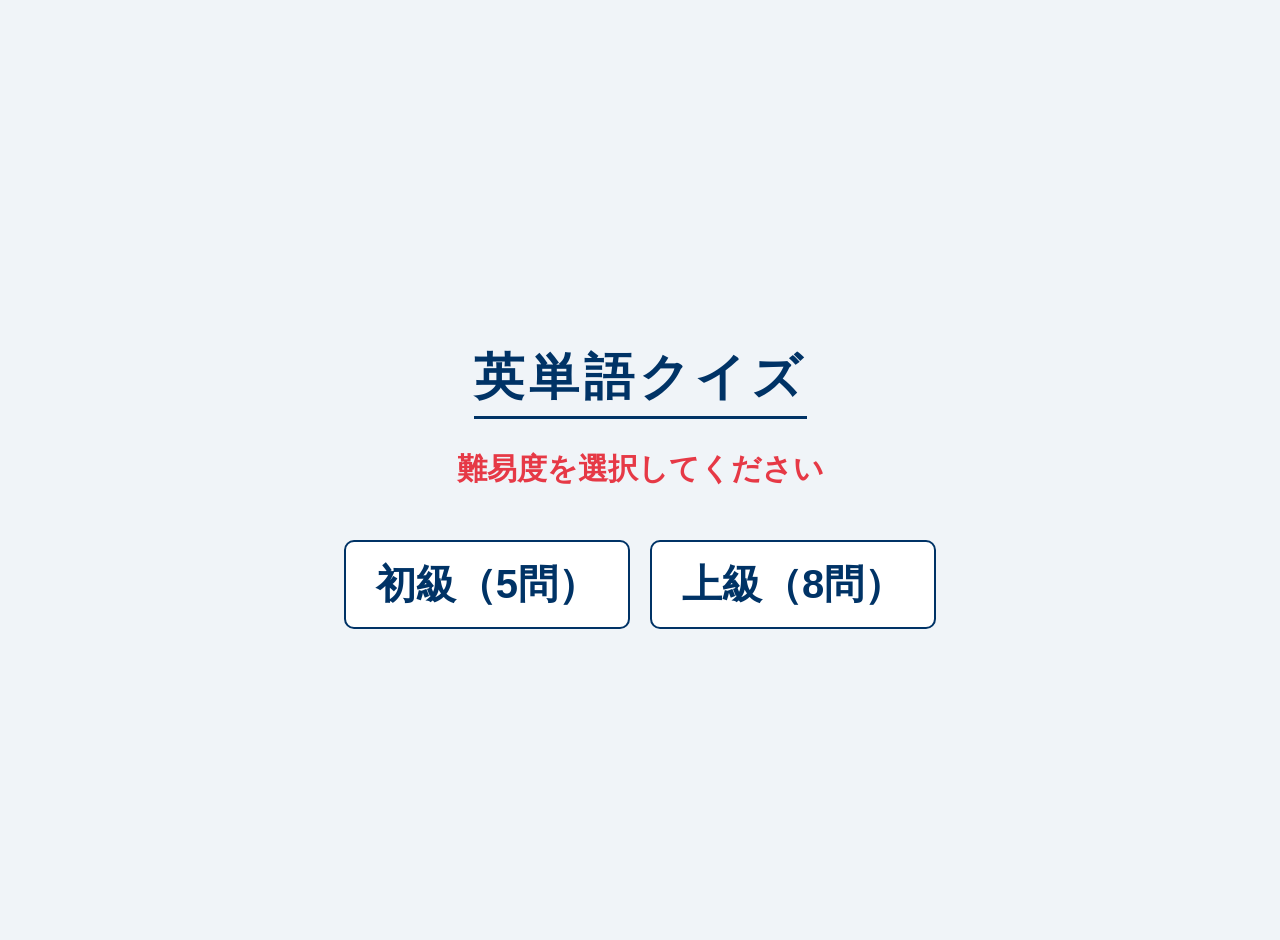
==== index.html @ 512cad23 "start → index rename" ====
<!DOCTYPE html>
<html lang="ja">
<head>
    <meta charset="UTF-8">
    <meta name="viewport" content="width=device-width, initial-scale=1.0">
    <title>N高グループ英単語クイズ</title>
    <link rel="stylesheet" href="css/index.css">
</head>
<body>
    <h1>英単語クイズ</h1>
    <p>難易度を選択してください</p>
<div class="button-group">
    <button onclick="location.href='quiz.html?level=easy'">
        初級（5問）
    </button>

    <button onclick="location.href='quiz.html?level=hard'">
        上級（8問）
    </button>
</div>
</body>
</html>
---- css/index.css ----
body {
    font-family: 'Helvetica Neue', Arial, "Hiragino Kaku Gothic ProN", "Hiragino Sans", Meiryo, sans-serif;
    background-color: #f0f4f8;
    color: #333;
    display: flex;
    flex-direction: column;
    align-items: center;
    justify-content: center;
    min-height: 100vh;
    margin: 0;
    padding: 20px;
}
h1 {
    color: #003366; /* N高グループをイメージしたネイビー */
    margin-bottom: 20px;
    border-bottom: 3px solid #003366;
    padding-bottom: 5px;
    font-size: 50px;
    letter-spacing: 5px;
}


p{
    font-family: 'Helvetica Neue', Arial, "Hiragino Kaku Gothic ProN", "Hiragino Sans", Meiryo, sans-serif;
    font-size: 30px;
color: #e63946;
    margin: 10px;
    /* === ここを追加：文字を太くする === */
    font-weight: bold;
}

.button-group {
    display: flex;
    flex-direction: row; /* 横並びにする */
    gap: 20px;           /* ボタンとボタンの間の隙間 */
    margin-top: 40px;    /* 説明文との間の距離 */
}

button {
    font-family: 'Helvetica Neue', Arial, "Hiragino Kaku Gothic ProN", "Hiragino Sans", Meiryo, sans-serif;
    background-color: #ffffff; /* 画像に合わせて白にするのがおすすめ */
    color: #003366;
    font-size: 40px;      /* 横並びにするので少しサイズを調整 */
    padding: 15px 30px;   /* ボタンの内側に余白を作る */
    border: 2px solid #003366; /* 枠線をつけるとボタンらしくなります */
    border-radius: 10px;  /* 角を丸くする */
    cursor: pointer;
    font-weight: bold;
}
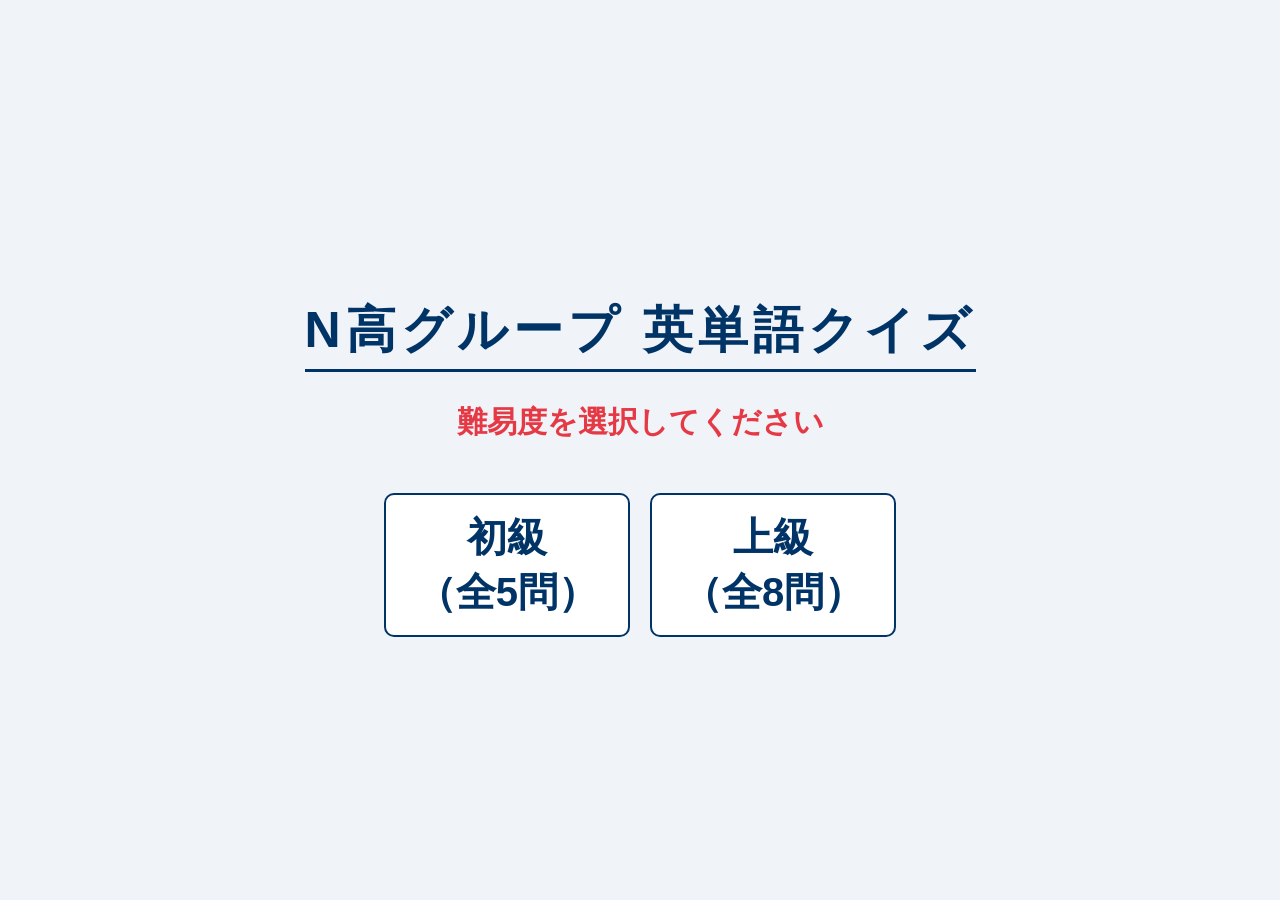
==== commit ab7e2b0f: "2/12" ====
--- a/index.html
+++ b/index.html
@@ -7,15 +7,15 @@
     <link rel="stylesheet" href="css/index.css">
 </head>
 <body>
-    <h1>英単語クイズ</h1>
+    <h1>N高グループ 英単語クイズ</h1>
     <p>難易度を選択してください</p>
 <div class="button-group">
     <button onclick="location.href='quiz.html?level=easy'">
-        初級（5問）
+        初級<br>（全5問）
     </button>
 
     <button onclick="location.href='quiz.html?level=hard'">
-        上級（8問）
+        上級<br>（全8問）
     </button>
 </div>
 </body>
--- a/css/index.css
+++ b/css/index.css
@@ -6,12 +6,13 @@
     flex-direction: column;
     align-items: center;
     justify-content: center;
-    min-height: 100vh;
+    height: 100vh;
     margin: 0;
-    padding: 20px;
+    padding: 0;
 }
+
 h1 {
-    color: #003366; /* N高グループをイメージしたネイビー */
+    color: #003366;
     margin-bottom: 20px;
     border-bottom: 3px solid #003366;
     padding-bottom: 5px;
@@ -21,29 +22,32 @@
 
 
 p{
-    font-family: 'Helvetica Neue', Arial, "Hiragino Kaku Gothic ProN", "Hiragino Sans", Meiryo, sans-serif;
     font-size: 30px;
-color: #e63946;
+    color: #e63946;
     margin: 10px;
-    /* === ここを追加：文字を太くする === */
     font-weight: bold;
 }
 
 .button-group {
     display: flex;
-    flex-direction: row; /* 横並びにする */
-    gap: 20px;           /* ボタンとボタンの間の隙間 */
-    margin-top: 40px;    /* 説明文との間の距離 */
+    flex-direction: row;
+    gap: 20px;
+    margin-top: 40px;
 }
 
 button {
-    font-family: 'Helvetica Neue', Arial, "Hiragino Kaku Gothic ProN", "Hiragino Sans", Meiryo, sans-serif;
-    background-color: #ffffff; /* 画像に合わせて白にするのがおすすめ */
+    background-color: #ffffff;
     color: #003366;
-    font-size: 40px;      /* 横並びにするので少しサイズを調整 */
-    padding: 15px 30px;   /* ボタンの内側に余白を作る */
-    border: 2px solid #003366; /* 枠線をつけるとボタンらしくなります */
-    border-radius: 10px;  /* 角を丸くする */
+    font-size: 40px;
+    padding: 15px 30px;
+    border: 2px solid #003366;
+    border-radius: 10px;
     cursor: pointer;
     font-weight: bold;
 }
+button:active {
+    transform: translateY(2px);
+    box-shadow: 0 2px 4px rgba(0,0,0,0.2);
+}
+
+
